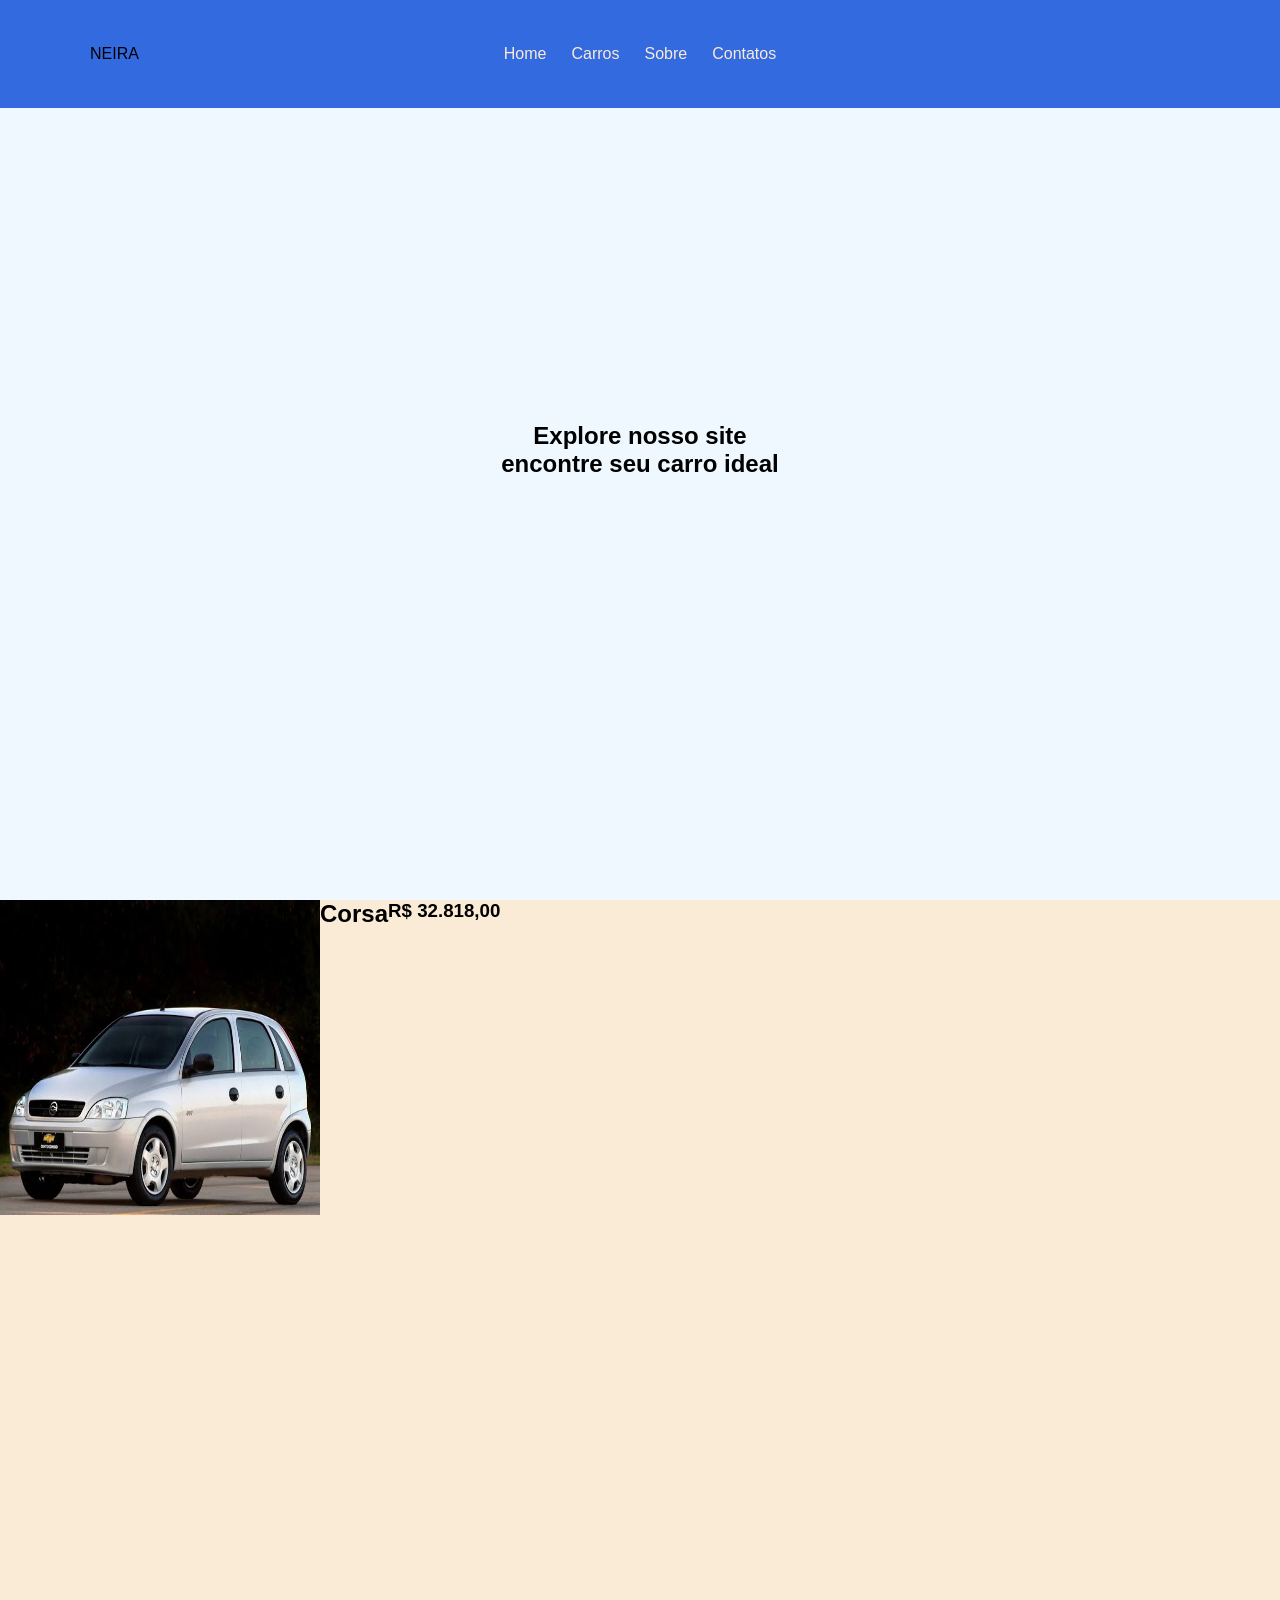
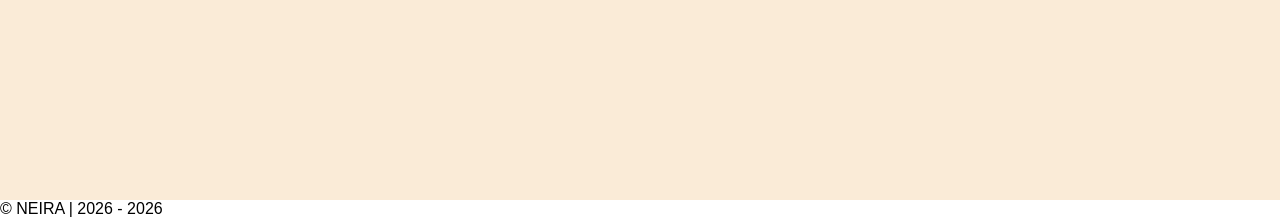
==== index.html @ 3c7b7055 "começo" ====
<!DOCTYPE html>
<html lang="pt-br">
<head>
    <meta charset="UTF-8">
    <meta name="viewport" content="width=device-width, initial-scale=1.0">
    <title>Neira Concessionaria</title>
    <link rel="stylesheet" href="style.css">
</head>
<body>
    <container>
        <header>
            <p>NEIRA</p>
            <nav>
                <ul>
                    <li><a href="#">Home</a></li>
                    <li><a href="#">Carros</a></li>
                    <li><a href="#">Sobre</a></li>
                    <li><a href="#">Contatos</a></li>
                </ul>
            </nav>
        </header>
        <main>
            <section class="Home">
                <h1>Explore nosso site</h1>
                <h2>encontre seu carro ideal</h2>
            </section>
            <section class="painel">
                <img src="corsa.jpg">
                <h2>Corsa</h2>
                <h3>R$ 32.818,00</h3>
            </section>
        </main>
        <footer>
            <p>&copy; NEIRA | 2026 - 2026</p>
        </footer>
    </container>
</body>
</html>
---- style.css ----
*{
    margin: 0;
    padding: 0;
    list-style: none;
    font-family: Arial, Helvetica, sans-serif;
    box-sizing: border-box;
}
header{
    width: 100%;
    height: 12vh;
    background-color: #346adf;
    display: flex;
    justify-content: center;
    align-items: center;
    position: fixed;
}
header p{
    position: absolute;
    left: 90px;
}
ul {
    display: flex;
    gap: 25px; 
}

ul li a {
    text-decoration: none;
    color: antiquewhite;
    display: inline-block;    
    transition: transform 0.3s ease, color 0.3s ease; 
}

ul li a:hover {
    color: #ffffff;
    transform: scale(1.25);   
}
a{
    text-decoration: none;
    color: antiquewhite;
    
}
.Home{
    width: 100%;
    height: 100vh;
    background-color: aliceblue;
    display: flex;
    justify-content: center;
    align-items: center;
    flex-direction: column;
}
.painel{
    display: flex;
    width: 100%;
    height: 100vh;
    background-color: antiquewhite;
}
.painel img{
    width: 25%;
    height: 35%;
}
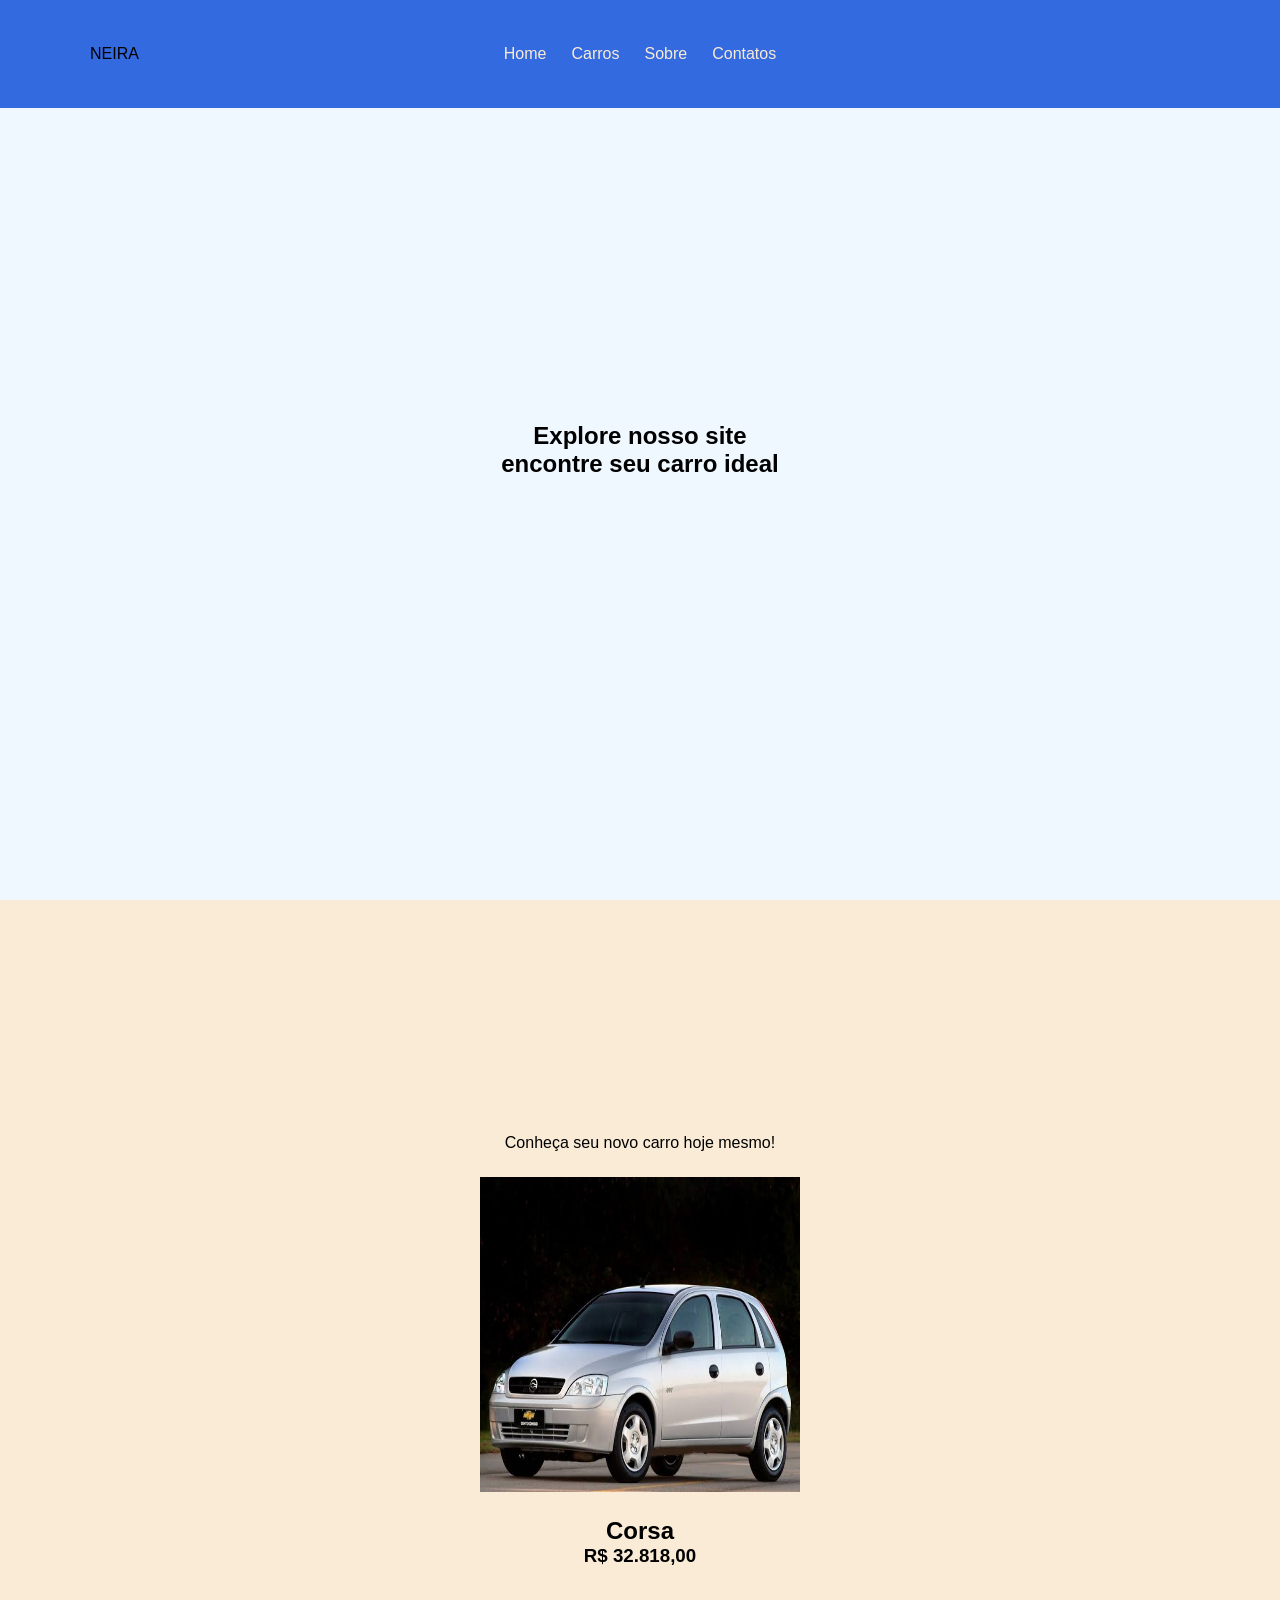
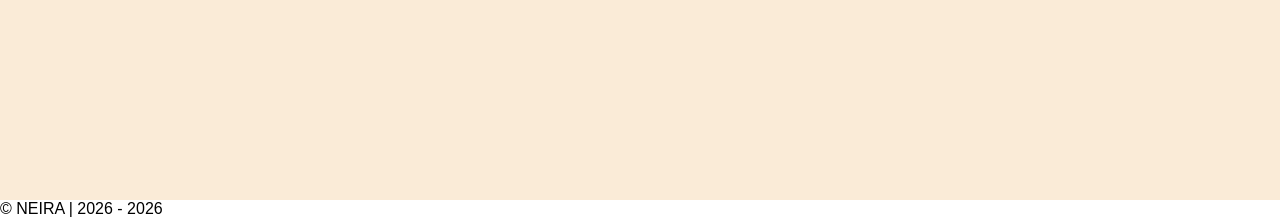
==== commit b742995c: "(feat)Adição estado islamico by: Claude-Opus-5" ====
--- a/index.html
+++ b/index.html
@@ -25,9 +25,12 @@
                 <h2>encontre seu carro ideal</h2>
             </section>
             <section class="painel">
+                <p class="painelTitulo">Conheça seu novo carro hoje mesmo!</p>
                 <img src="corsa.jpg">
-                <h2>Corsa</h2>
-                <h3>R$ 32.818,00</h3>
+                <div class="infocarro">
+                    <h2>Corsa</h2>
+                    <h3>R$ 32.818,00</h3>
+                </div>
             </section>
         </main>
         <footer>
--- a/style.css
+++ b/style.css
@@ -22,14 +22,12 @@
     display: flex;
     gap: 25px; 
 }
-
 ul li a {
     text-decoration: none;
     color: antiquewhite;
     display: inline-block;    
     transition: transform 0.3s ease, color 0.3s ease; 
 }
-
 ul li a:hover {
     color: #ffffff;
     transform: scale(1.25);   
@@ -37,7 +35,6 @@
 a{
     text-decoration: none;
     color: antiquewhite;
-    
 }
 .Home{
     width: 100%;
@@ -52,9 +49,20 @@
     display: flex;
     width: 100%;
     height: 100vh;
+    justify-content: center;
+    align-items: center;
     background-color: antiquewhite;
+    flex-direction: column;
+    gap: 25px;
 }
 .painel img{
     width: 25%;
     height: 35%;
+
+}  
+.painel .infocarro{
+    display: flex;
+    align-items: center;
+    justify-content: center;
+    flex-direction: column;
 }
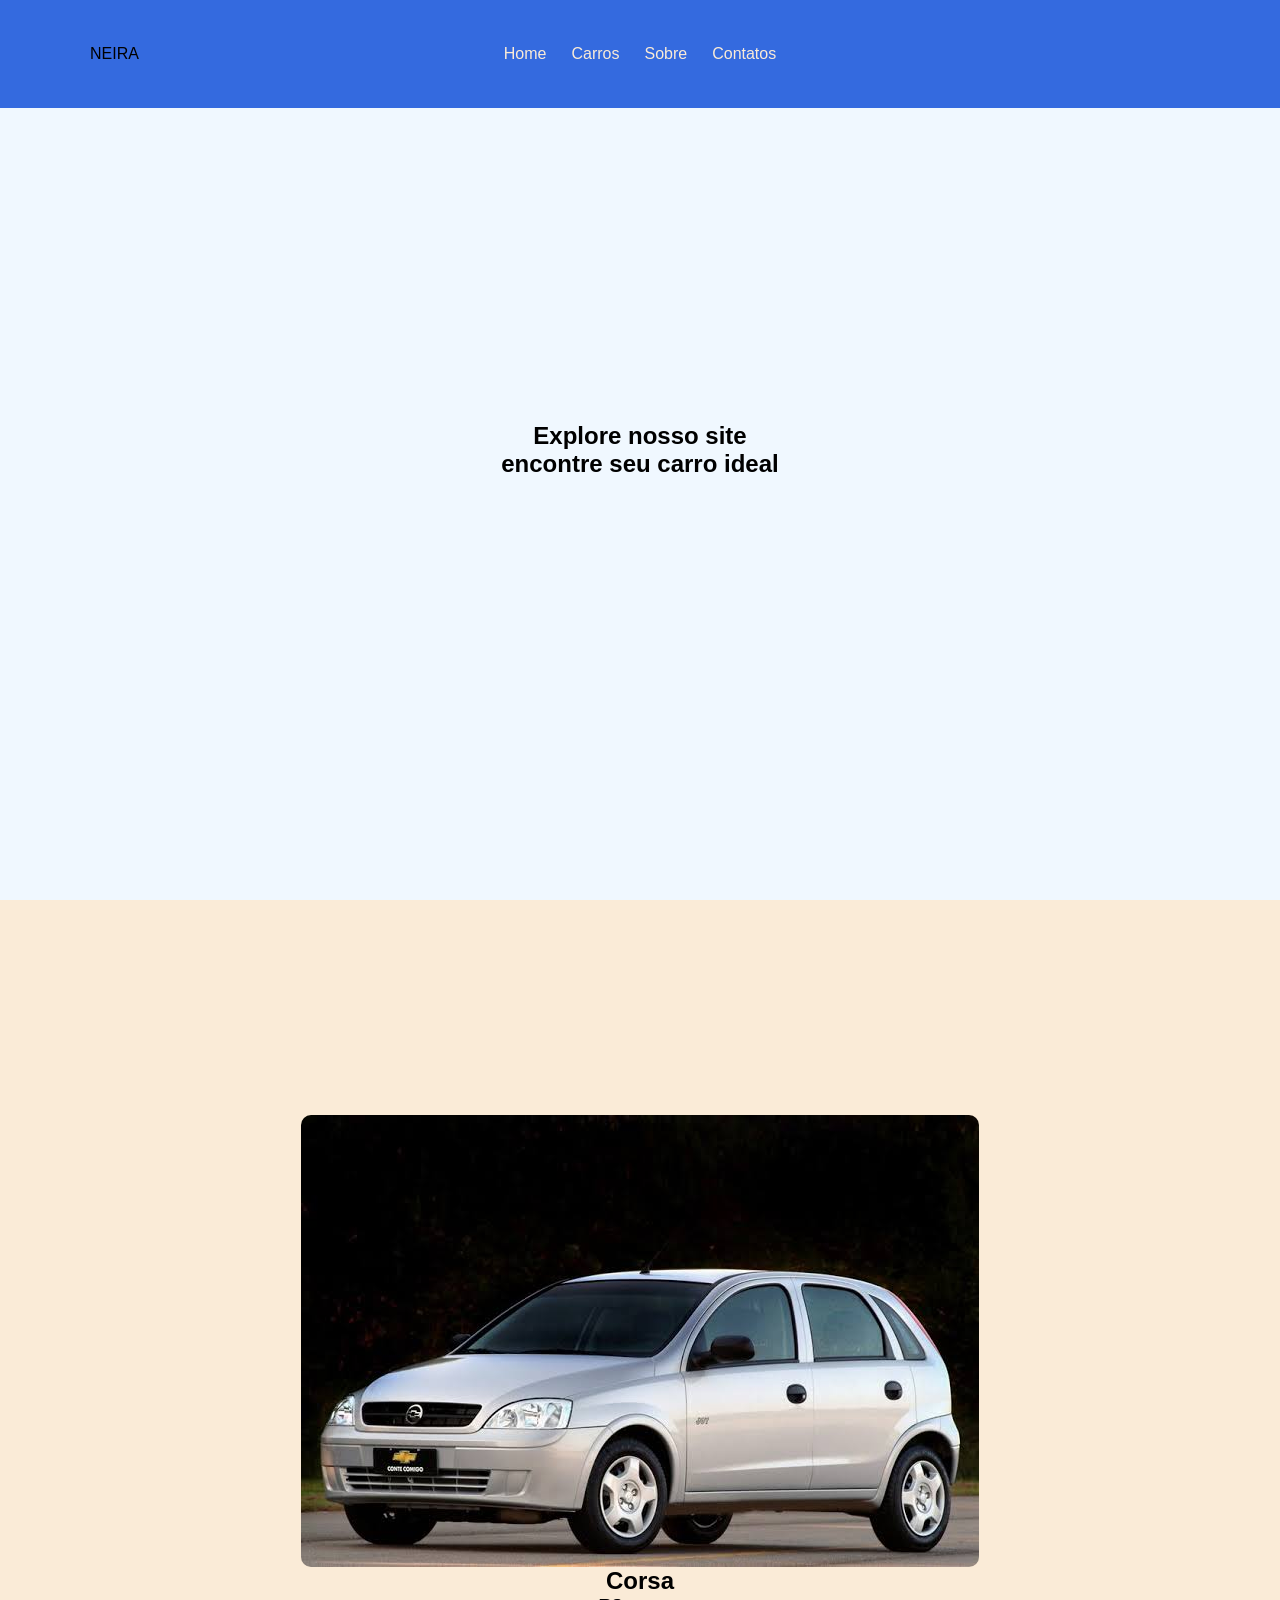
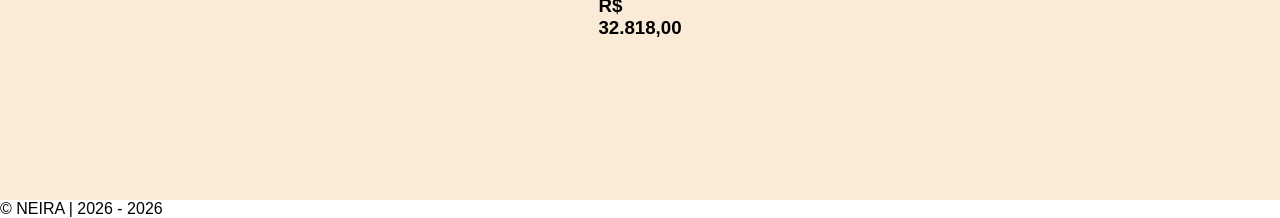
==== commit 162ac503: "(feat)Estado do paraná adverte: tem sexo nesse jogo" ====
--- a/index.html
+++ b/index.html
@@ -26,8 +26,8 @@
             </section>
             <section class="painel">
                 <p class="painelTitulo">Conheça seu novo carro hoje mesmo!</p>
-                <img src="corsa.jpg">
                 <div class="infocarro">
+                    <img src="corsa.jpg">
                     <h2>Corsa</h2>
                     <h3>R$ 32.818,00</h3>
                 </div>
--- a/style.css
+++ b/style.css
@@ -45,6 +45,10 @@
     align-items: center;
     flex-direction: column;
 }
+.painelTitulo{
+    font-size: 1.5em;
+    font-weight: bold;
+}
 .painel{
     display: flex;
     width: 100%;
@@ -55,10 +59,13 @@
     flex-direction: column;
     gap: 25px;
 }
-.painel img{
-    width: 25%;
-    height: 35%;
-
+.infocarro{
+    width: 50px;
+    height: 150px;
+    background-color: aqua;
+}
+.infocarro img{
+    border-radius: 10px;
 }  
 .painel .infocarro{
     display: flex;
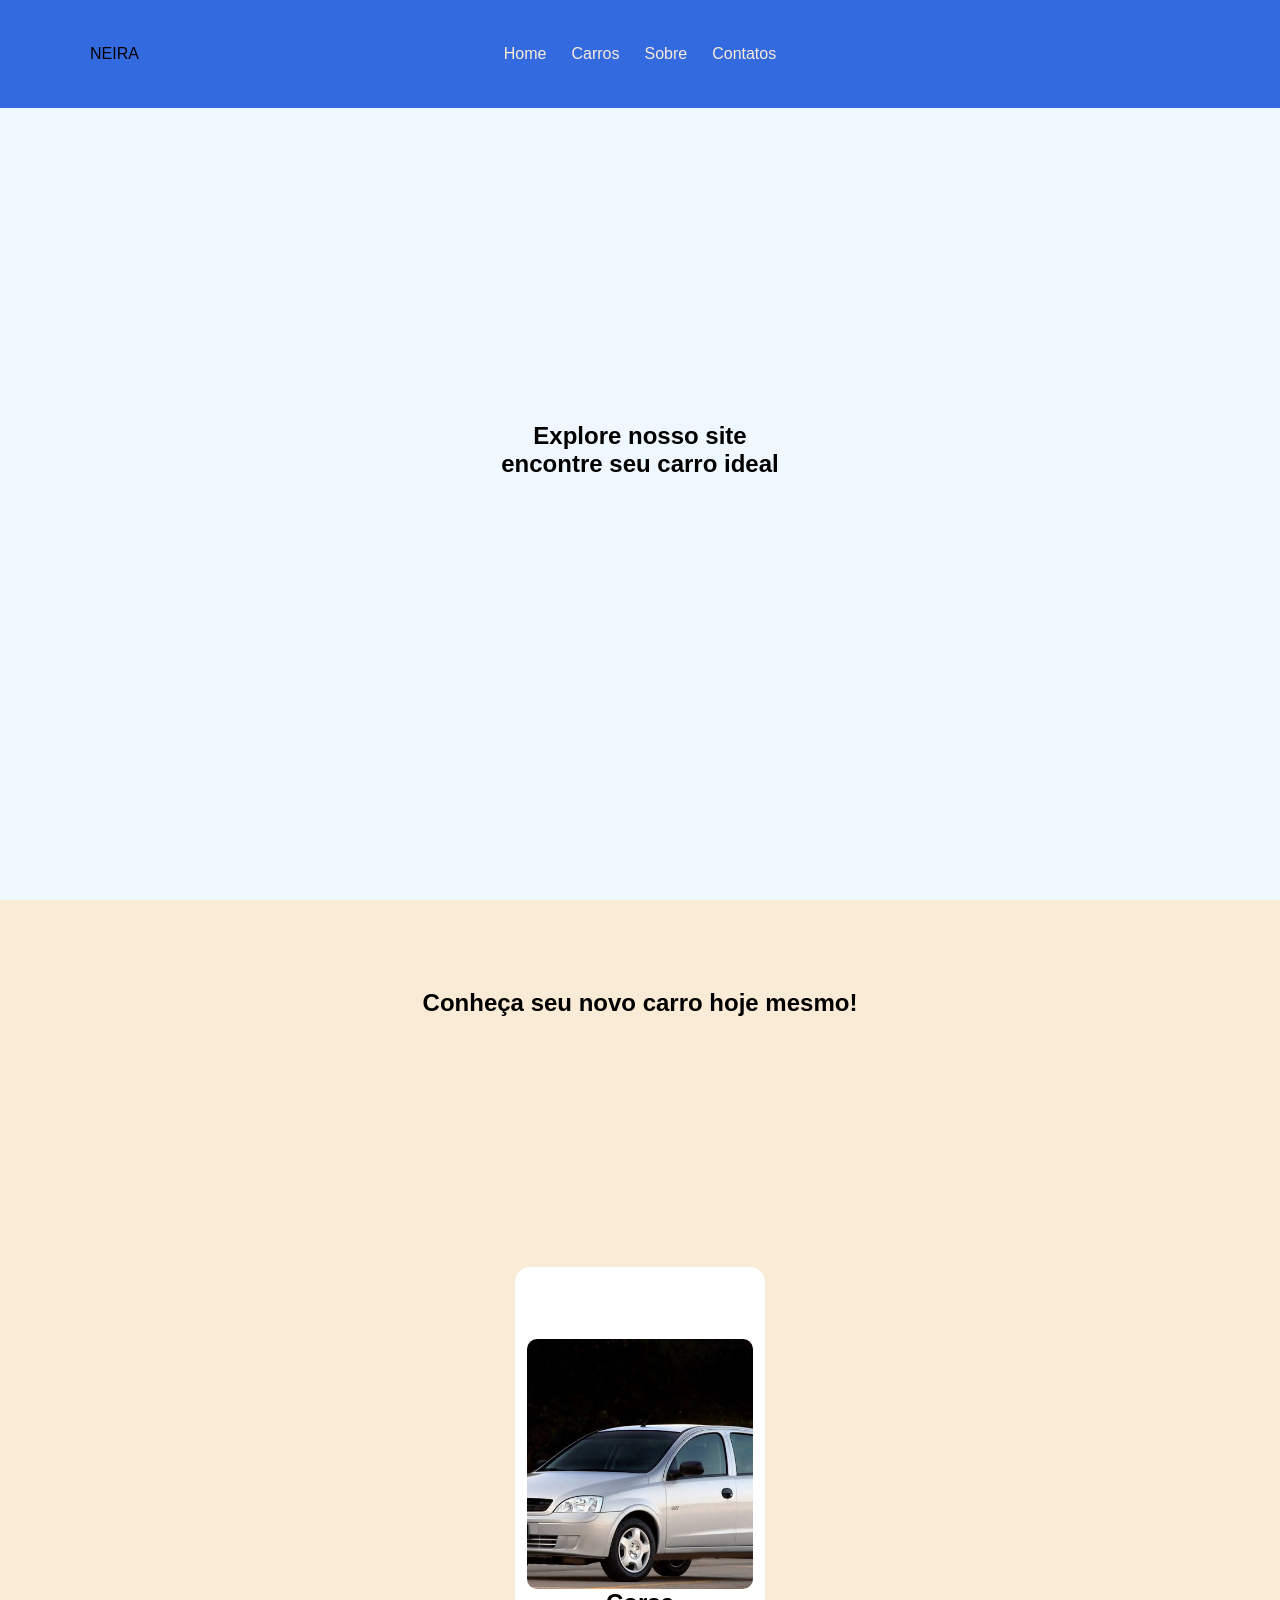
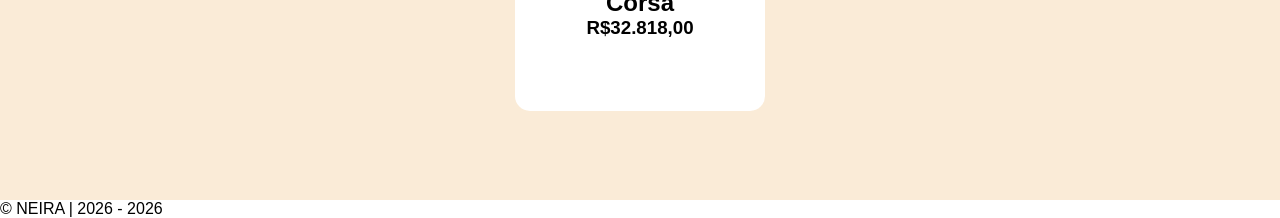
==== commit 7ddbc2e5: "teste paradgmaiadasdsad" ====
--- a/index.html
+++ b/index.html
@@ -26,10 +26,12 @@
             </section>
             <section class="painel">
                 <p class="painelTitulo">Conheça seu novo carro hoje mesmo!</p>
-                <div class="infocarro">
-                    <img src="corsa.jpg">
-                    <h2>Corsa</h2>
-                    <h3>R$ 32.818,00</h3>
+                <div class="carros">
+                    <div class="infocarro">
+                        <img src="corsa.jpg">
+                        <h2>Corsa</h2>
+                        <h3>R$32.818,00</h3>
+                    </div>
                 </div>
             </section>
         </main>
--- a/style.css
+++ b/style.css
@@ -57,16 +57,32 @@
     align-items: center;
     background-color: antiquewhite;
     flex-direction: column;
-    gap: 25px;
+    gap: 250px;
 }
-.infocarro{
-    width: 50px;
-    height: 150px;
-    background-color: aqua;
+.carros{
+    display: flex;
+    flex-direction: row;
 }
-.infocarro img{
+.infocarro {
+    width: 250px;
+    aspect-ratio: 9 / 16;
+    background-color: white;
+    border-radius: 15px;
+    padding: 12px;
+
+    display: flex;
+    flex-direction: column;
+    align-items: center;
+    justify-content: space-between;
+}
+
+.infocarro img {
+    width: 100%;
+    height: 250px;
+    object-fit: cover;
     border-radius: 10px;
-}  
+}
+
 .painel .infocarro{
     display: flex;
     align-items: center;
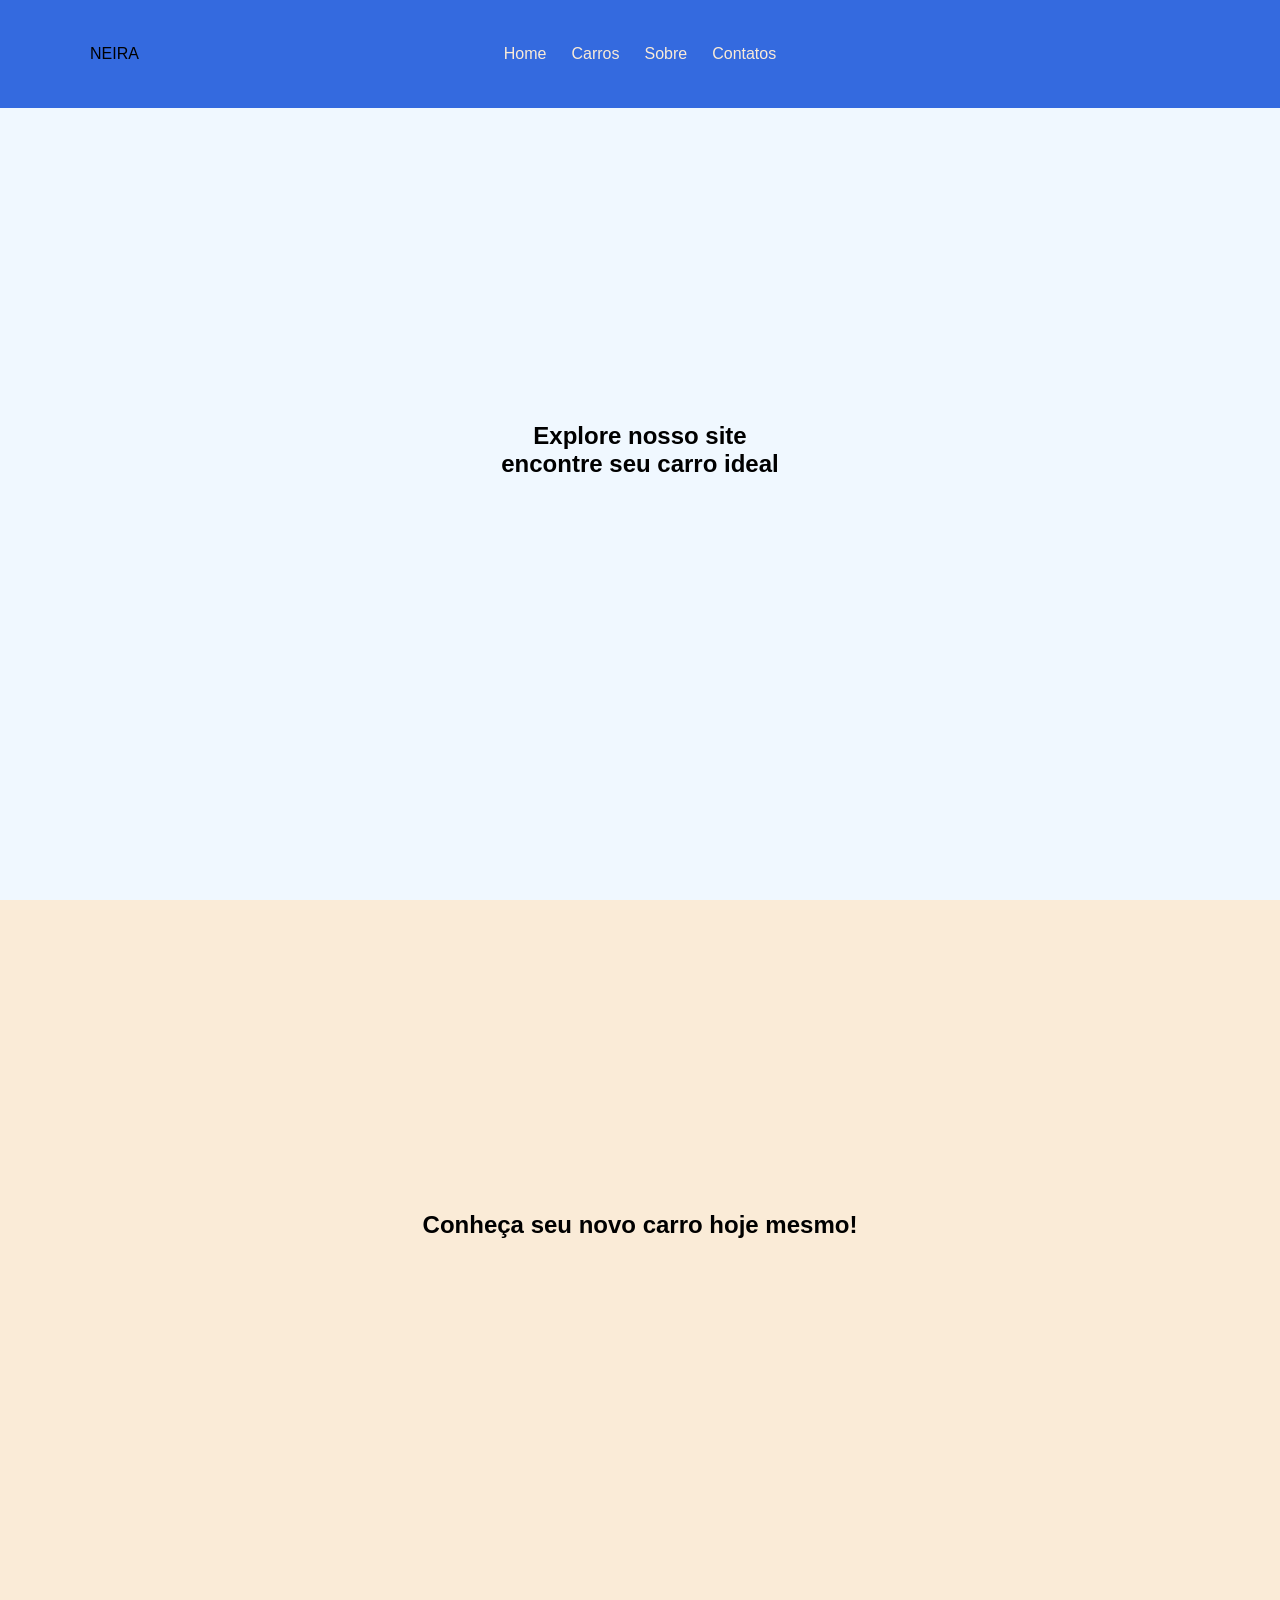
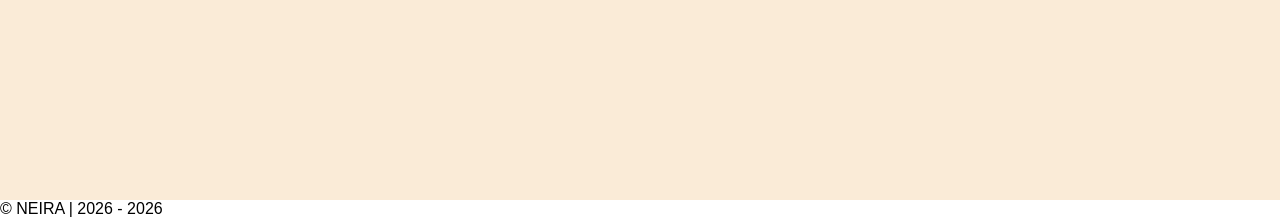
==== commit 22a9950f: "Update index.html" ====
--- a/index.html
+++ b/index.html
@@ -27,11 +27,6 @@
             <section class="painel">
                 <p class="painelTitulo">Conheça seu novo carro hoje mesmo!</p>
                 <div class="carros">
-                    <div class="infocarro">
-                        <img src="corsa.jpg">
-                        <h2>Corsa</h2>
-                        <h3>R$32.818,00</h3>
-                    </div>
                 </div>
             </section>
         </main>
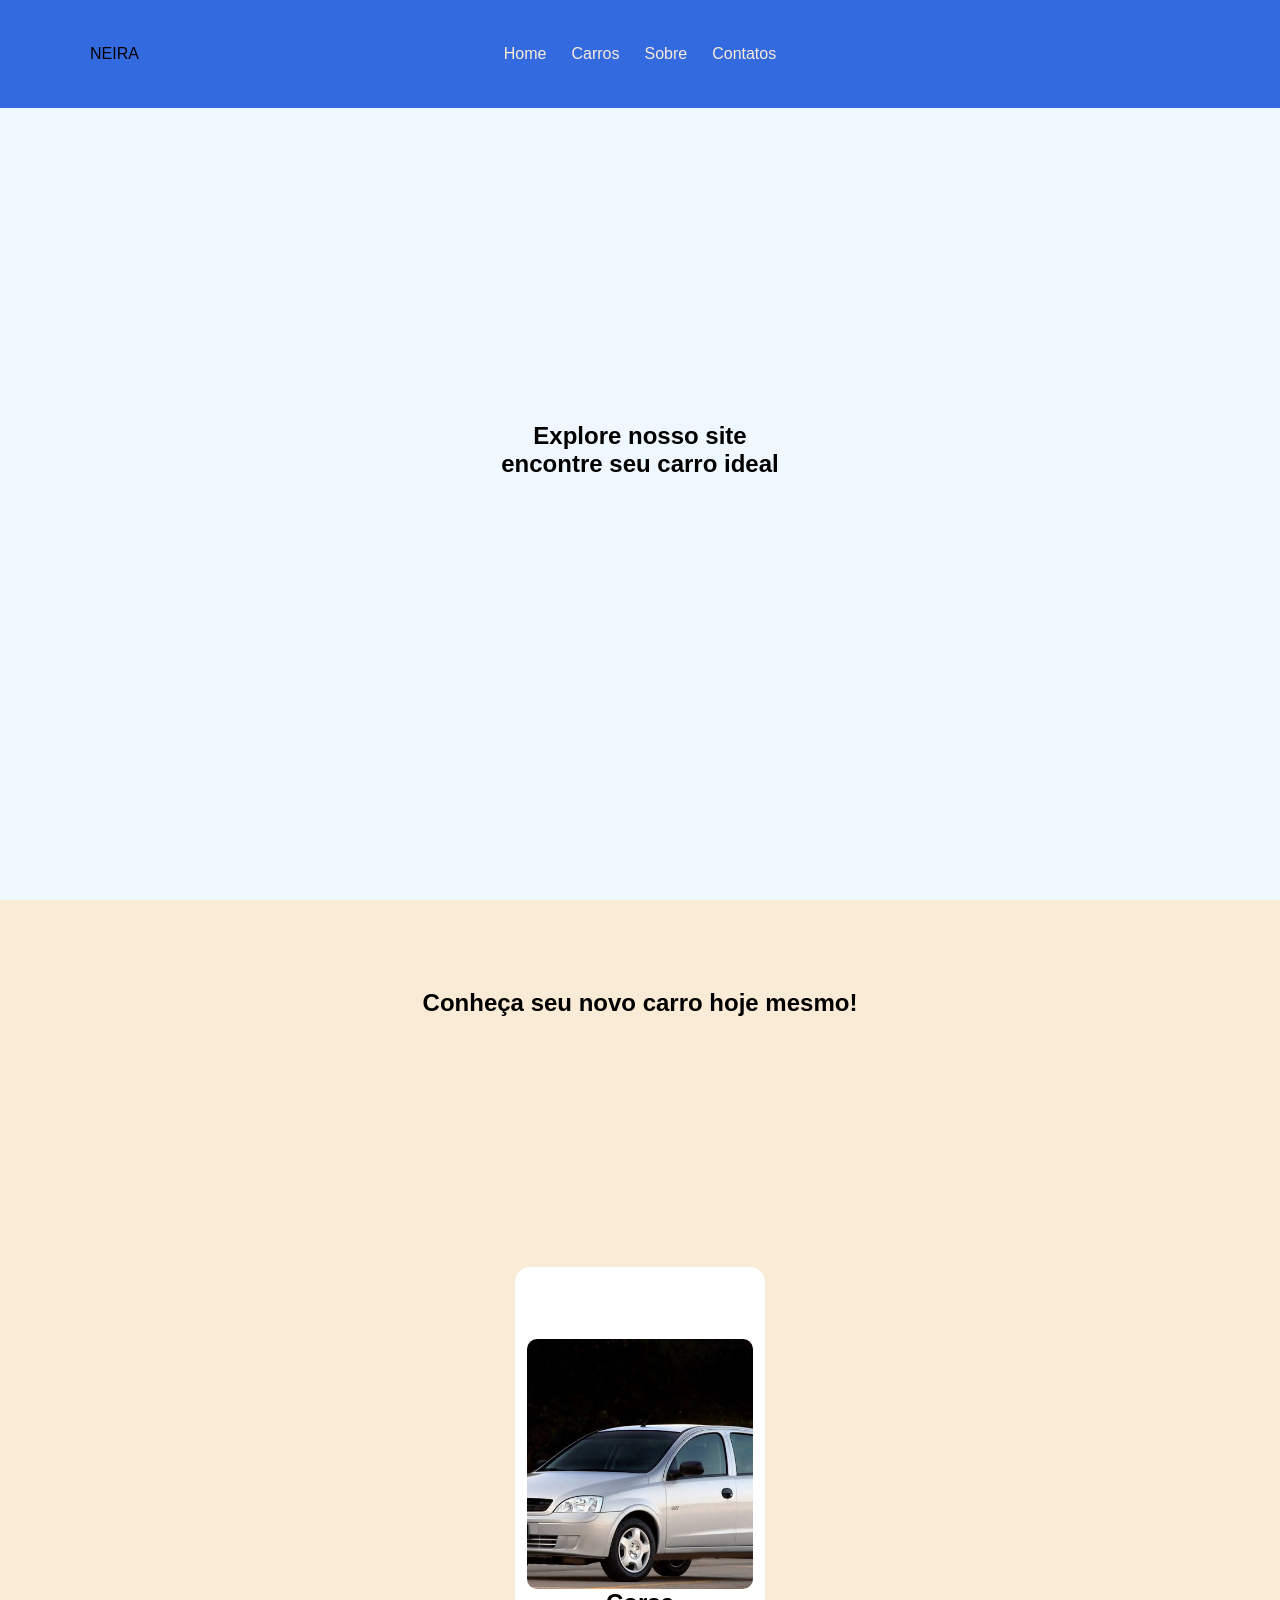
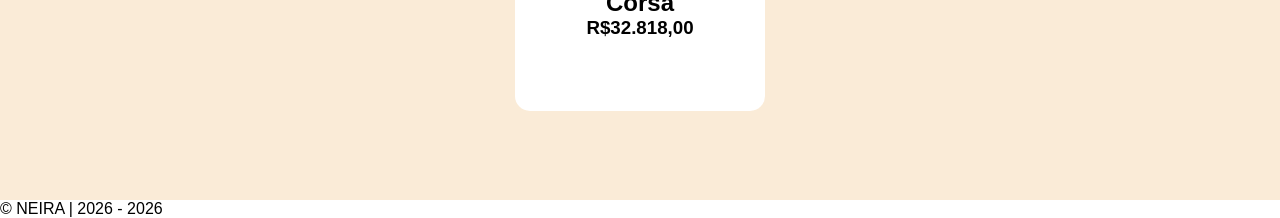
==== commit 4361119d: "testesada" ====
--- a/index.html
+++ b/index.html
@@ -27,6 +27,11 @@
             <section class="painel">
                 <p class="painelTitulo">Conheça seu novo carro hoje mesmo!</p>
                 <div class="carros">
+                    <div class="infocarro">
+                        <img src="corsa.jpg">
+                        <h2>Corsa</h2>
+                        <h3>R$32.818,00</h3>
+                    </div>
                 </div>
             </section>
         </main>
